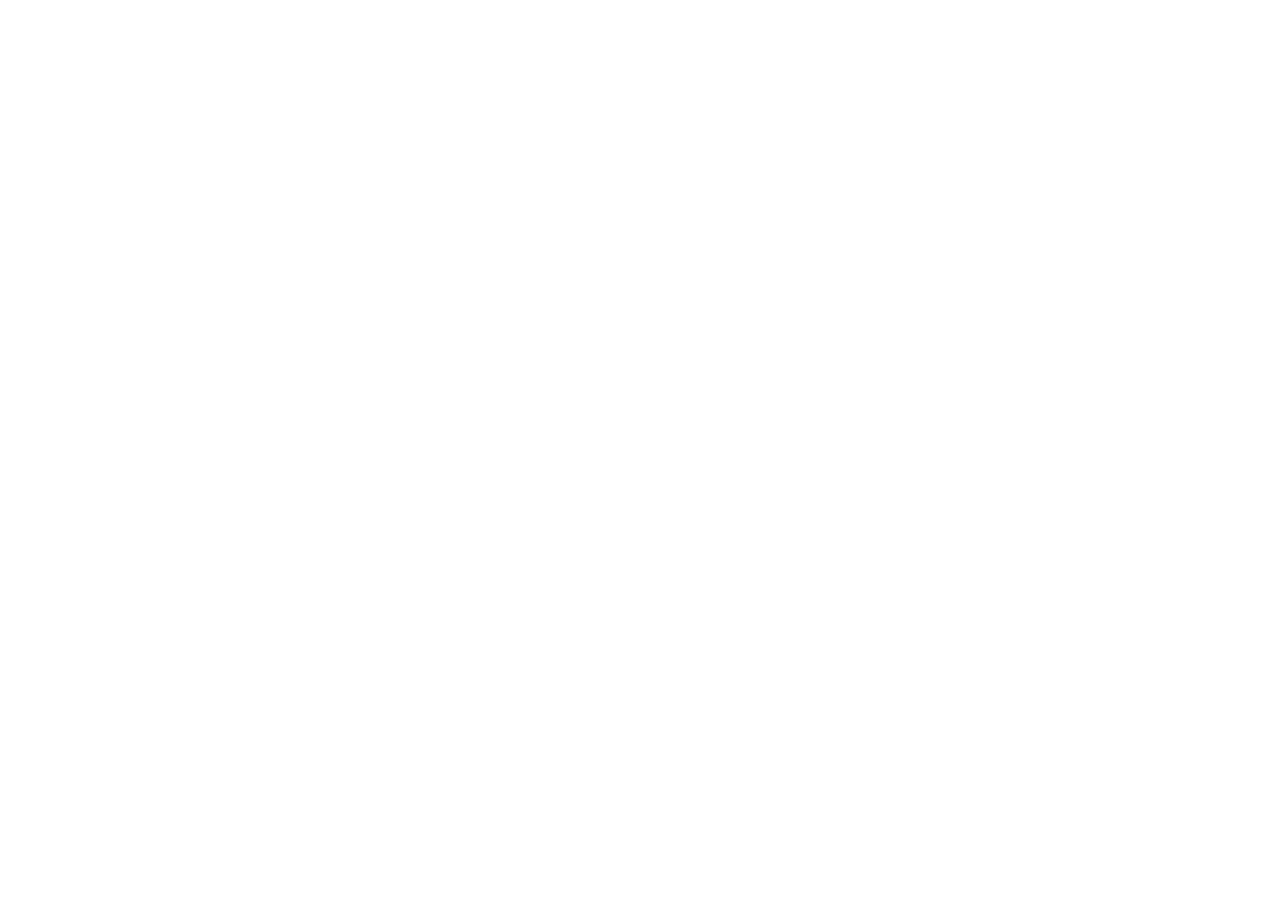
==== Calculator/index.html @ e8c691bd "initialize calculator program" ====
<!DOCTYPE html>
<html lang="en">
<head>
    <meta charset="UTF-8">
    <meta name="viewport" content="width=divice-width, initial-scale=1.0">
    <title>Document</title>
    <link rel="stylesheet" href="styles.css">
</head>
<body>
    

</body>

</html>
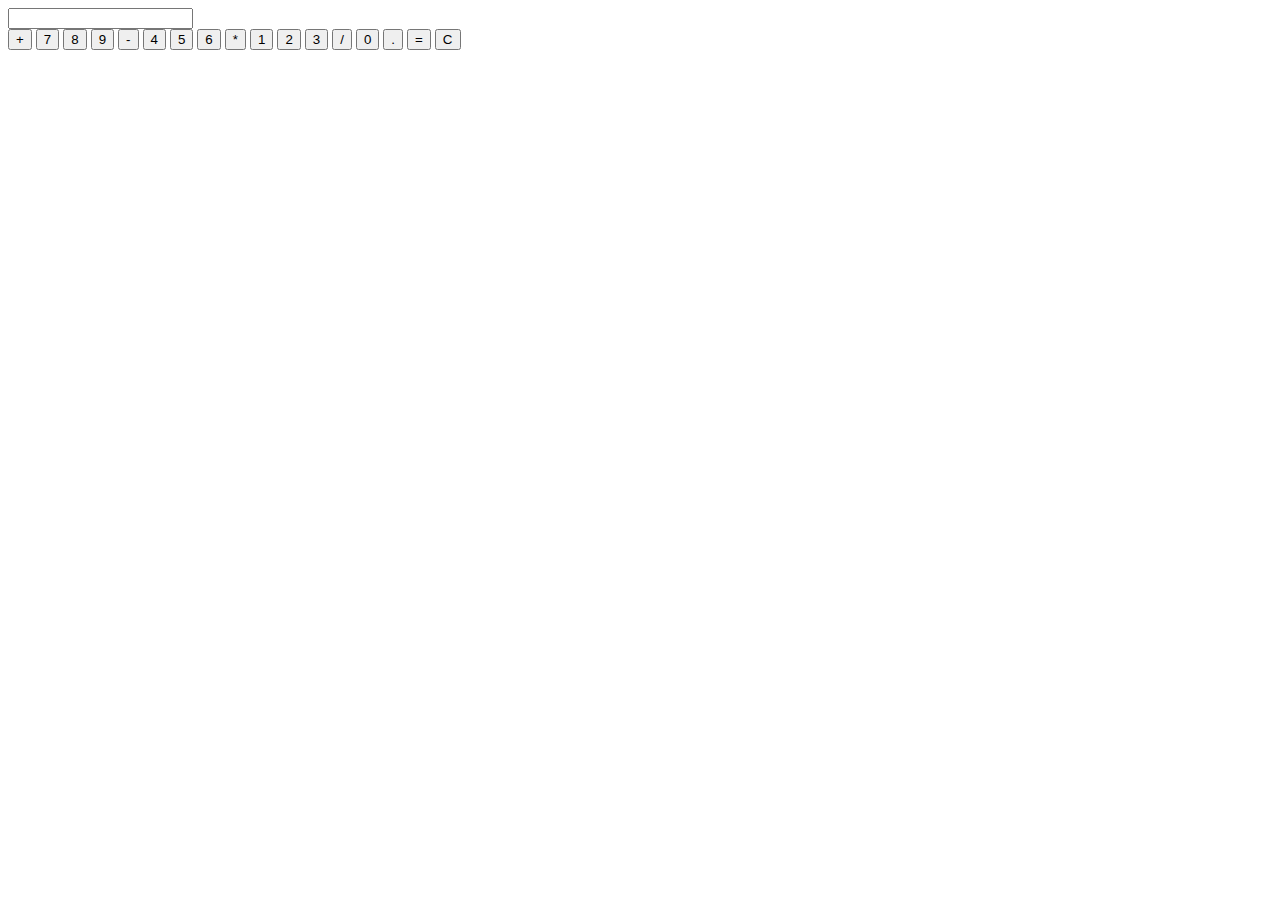
==== commit 4f933773: "add buttons for operations and numbers" ====
--- a/Calculator/index.html
+++ b/Calculator/index.html
@@ -8,6 +8,29 @@
 </head>
 <body>
     
+    <div id="calculator">
+        <input id="display" readonly>
+        <div id="keys">
+            <button onclick="appendToDisplay('+')">+</button>
+            <button onclick="appendToDisplay('7')">7</button>
+            <button onclick="appendToDisplay('8')">8</button>
+            <button onclick="appendToDisplay('9')">9</button>
+            <button onclick="appendToDisplay('-')">-</button>
+            <button onclick="appendToDisplay('4')">4</button>
+            <button onclick="appendToDisplay('5')">5</button>
+            <button onclick="appendToDisplay('6')">6</button>
+            <button onclick="appendToDisplay('*')">*</button>
+            <button onclick="appendToDisplay('1')">1</button>
+            <button onclick="appendToDisplay('2')">2</button>
+            <button onclick="appendToDisplay('3')">3</button>
+            <button onclick="appendToDisplay('/')">/</button>
+            <button onclick="appendToDisplay('0')">0</button>
+            <button onclick="appendToDisplay('.')">.</button>
+            <button onclick="calculate()">=</button>
+            <button onclick="clearDisplay()">C</button>
+        </div>
+
+    </div>
 
 </body>
 
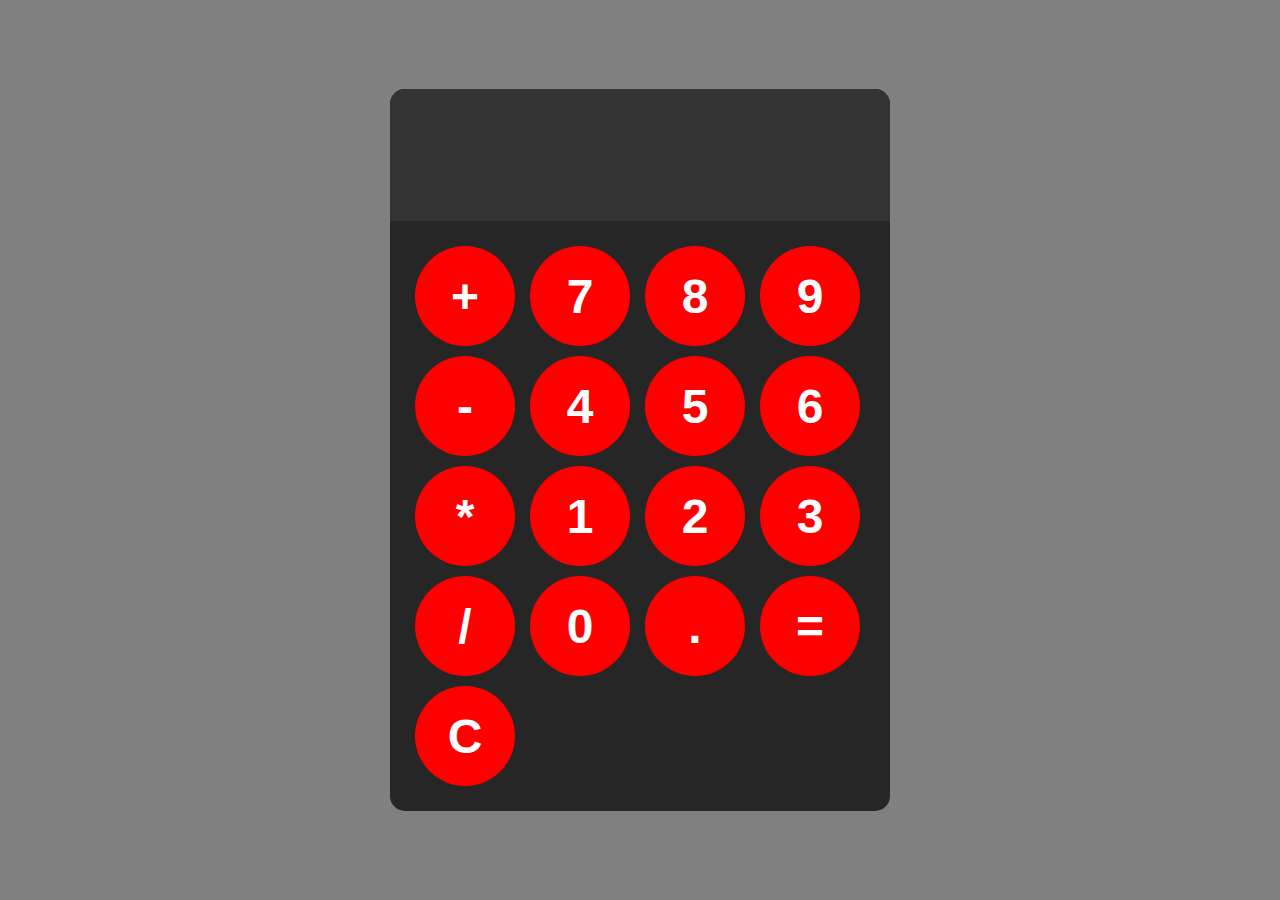
==== commit e00f3aae: "Implement functionality: evaluation, clearing, error handling" ====
--- a/Calculator/index.html
+++ b/Calculator/index.html
@@ -32,6 +32,7 @@
 
     </div>
 
+    <script src="index.js"></script>
 </body>
 
 </html>--- a/Calculator/styles.css
+++ b/Calculator/styles.css
@@ -0,0 +1,51 @@
+body{
+    margin: 0;
+    display: flex;
+    justify-content: center;
+    align-items: center;
+    height: 100vh;
+    background-color: grey;
+}
+
+#calculator{
+    font-family: Arial, sans-serif;
+    background-color: hsl(0, 0%, 15%);
+    border-radius: 15px;
+    max-width: 500px;
+    overflow: hidden;
+}
+
+#display{
+    width: 100%;
+    padding: 20px;
+    font-size: 5rem;
+    text-align: left;
+    border: none;
+    background-color: hsl(0, 0%, 20%);
+    color: white;
+}
+
+#keys{
+    display: grid;
+    grid-template-columns: repeat(4, 1fr);
+    gap: 10px;
+    padding: 25px;
+}
+
+button{
+    width: 100px;
+    height: 100px;
+    border-radius: 50px;
+    border: none;
+    background-color: red;
+    color: white;
+    font-size: 3rem;
+    font-weight: bold;
+    cursor: pointer;
+}
+button:hover{
+    background-color: rgb(255, 100, 100);
+}
+button:active{
+    background-color: pink;
+}